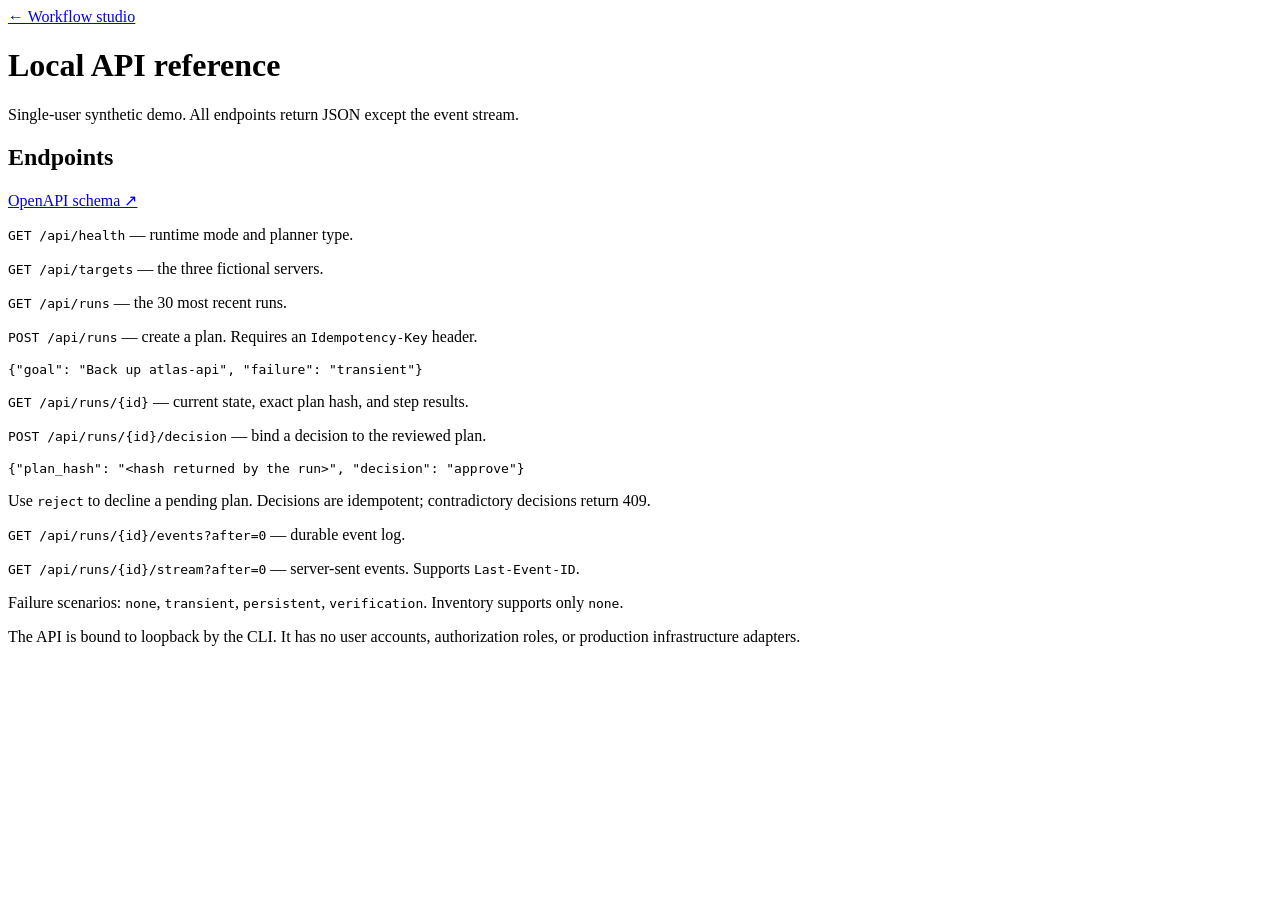
==== ops_workflow_lab/static/api.html @ fe7bb001 "Build independent operations workflow portfolio demo" ====
<!doctype html>
<html lang="en">
  <head>
    <meta charset="utf-8" />
    <meta name="viewport" content="width=device-width,initial-scale=1" />
    <title>API · Ops Workflow Lab</title>
    <link rel="icon" href="data:," />
    <link rel="stylesheet" href="/static/style.css" />
  </head>
  <body>
    <div class="content">
      <a href="/">← Workflow studio</a>
      <h1>Local API reference</h1>
      <p>
        Single-user synthetic demo. All endpoints return JSON except the event
        stream.
      </p>
      <section class="panel">
        <div class="panel-heading">
          <h2>Endpoints</h2>
          <a href="/openapi.json">OpenAPI schema ↗</a>
        </div>
        <div class="content">
          <p><code>GET /api/health</code> — runtime mode and planner type.</p>
          <p><code>GET /api/targets</code> — the three fictional servers.</p>
          <p><code>GET /api/runs</code> — the 30 most recent runs.</p>
          <p>
            <code>POST /api/runs</code> — create a plan. Requires an
            <code>Idempotency-Key</code> header.
          </p>
          <pre>{"goal": "Back up atlas-api", "failure": "transient"}</pre>
          <p>
            <code>GET /api/runs/{id}</code> — current state, exact plan hash,
            and step results.
          </p>
          <p>
            <code>POST /api/runs/{id}/decision</code> — bind a decision to the
            reviewed plan.
          </p>
          <pre>
{"plan_hash": "&lt;hash returned by the run&gt;", "decision": "approve"}</pre
          >
          <p>
            Use <code>reject</code> to decline a pending plan. Decisions are
            idempotent; contradictory decisions return 409.
          </p>
          <p>
            <code>GET /api/runs/{id}/events?after=0</code> — durable event log.
          </p>
          <p>
            <code>GET /api/runs/{id}/stream?after=0</code> — server-sent events.
            Supports <code>Last-Event-ID</code>.
          </p>
          <p>
            Failure scenarios: <code>none</code>, <code>transient</code>,
            <code>persistent</code>, <code>verification</code>. Inventory
            supports only <code>none</code>.
          </p>
          <p>
            The API is bound to loopback by the CLI. It has no user accounts,
            authorization roles, or production infrastructure adapters.
          </p>
        </div>
      </section>
    </div>
  </body>
</html>
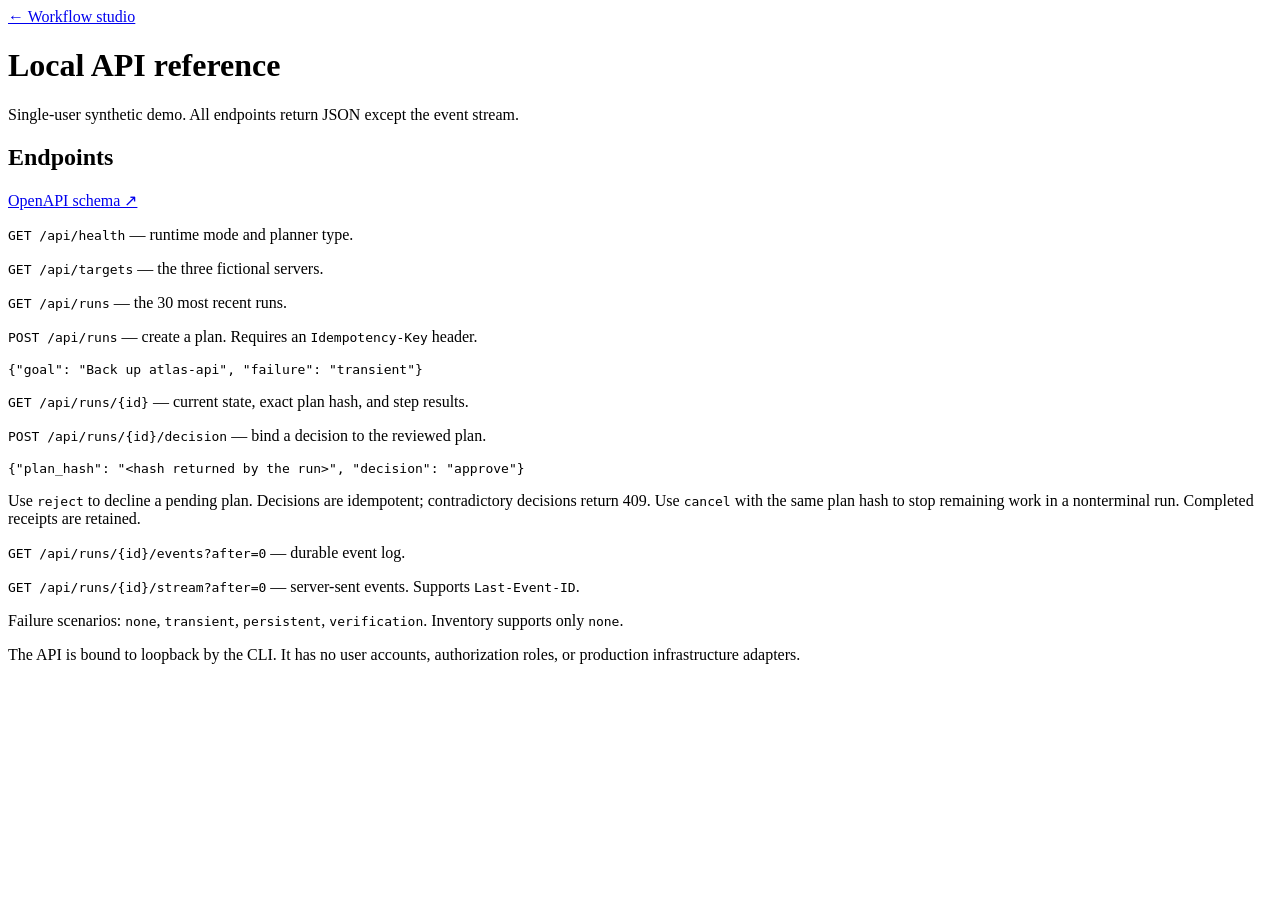
==== commit 09603782: "Add grounded multi-target workflows and observability dashboard" ====
--- a/ops_workflow_lab/static/api.html
+++ b/ops_workflow_lab/static/api.html
@@ -42,7 +42,9 @@
           >
           <p>
             Use <code>reject</code> to decline a pending plan. Decisions are
-            idempotent; contradictory decisions return 409.
+            idempotent; contradictory decisions return 409. Use
+            <code>cancel</code> with the same plan hash to stop remaining work
+            in a nonterminal run. Completed receipts are retained.
           </p>
           <p>
             <code>GET /api/runs/{id}/events?after=0</code> — durable event log.
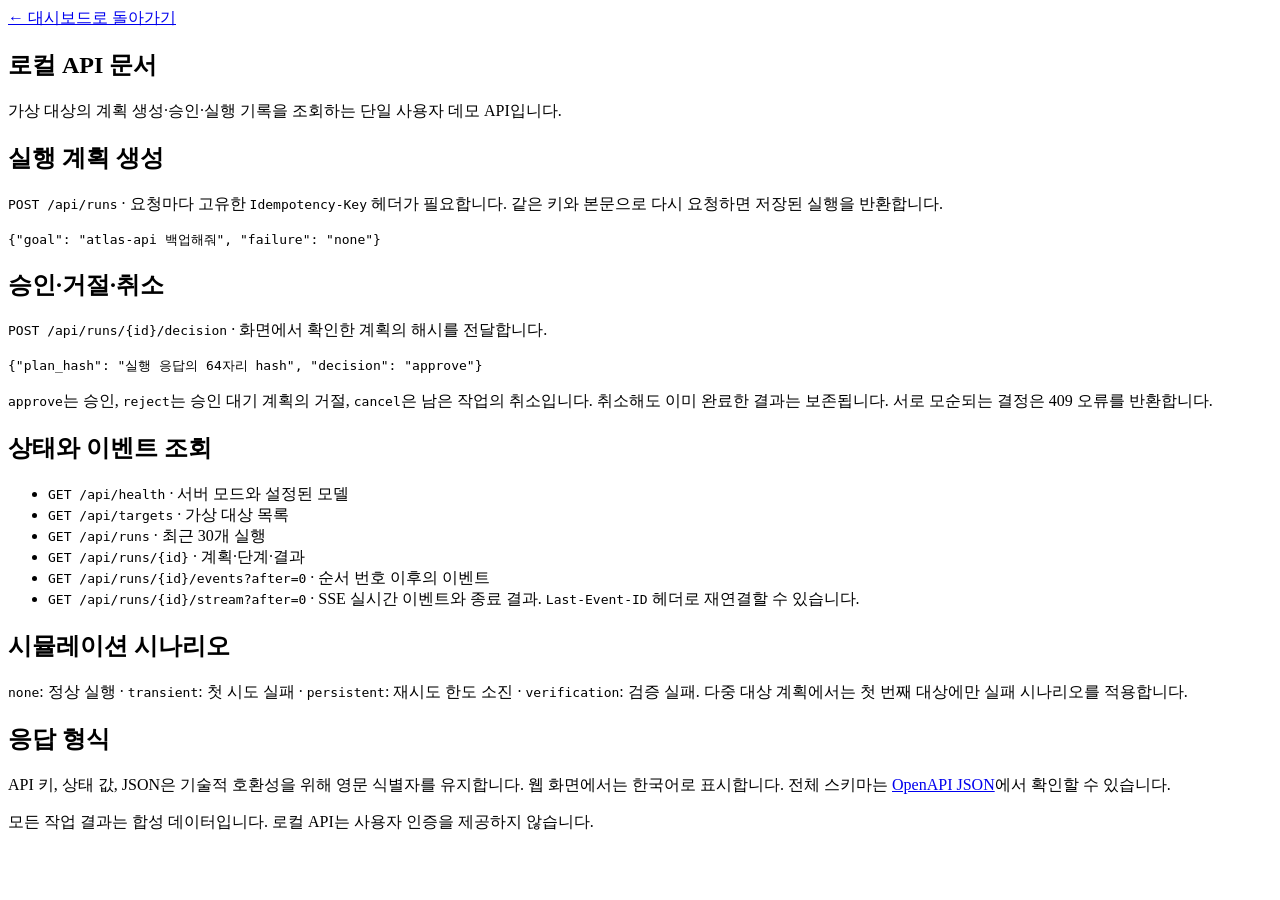
==== commit 23ef0b91: "Rebuild Korean dashboard with observatory layout and detail sheets" ====
--- a/ops_workflow_lab/static/api.html
+++ b/ops_workflow_lab/static/api.html
@@ -1,69 +1,70 @@
 <!doctype html>
-<html lang="en">
+<html lang="ko">
   <head>
     <meta charset="utf-8" />
     <meta name="viewport" content="width=device-width,initial-scale=1" />
-    <title>API · Ops Workflow Lab</title>
-    <link rel="icon" href="data:," />
+    <title>Ops Lab · API 문서</title>
     <link rel="stylesheet" href="/static/style.css" />
+    <link rel="stylesheet" href="/static/api.css" />
   </head>
   <body>
-    <div class="content">
-      <a href="/">← Workflow studio</a>
-      <h1>Local API reference</h1>
+    <article class="api-document">
+      <a href="/">← 대시보드로 돌아가기</a>
+      <h1>로컬 API 문서</h1>
       <p>
-        Single-user synthetic demo. All endpoints return JSON except the event
-        stream.
+        가상 대상의 계획 생성·승인·실행 기록을 조회하는 단일 사용자 데모
+        API입니다.
       </p>
-      <section class="panel">
-        <div class="panel-heading">
-          <h2>Endpoints</h2>
-          <a href="/openapi.json">OpenAPI schema ↗</a>
-        </div>
-        <div class="content">
-          <p><code>GET /api/health</code> — runtime mode and planner type.</p>
-          <p><code>GET /api/targets</code> — the three fictional servers.</p>
-          <p><code>GET /api/runs</code> — the 30 most recent runs.</p>
-          <p>
-            <code>POST /api/runs</code> — create a plan. Requires an
-            <code>Idempotency-Key</code> header.
-          </p>
-          <pre>{"goal": "Back up atlas-api", "failure": "transient"}</pre>
-          <p>
-            <code>GET /api/runs/{id}</code> — current state, exact plan hash,
-            and step results.
-          </p>
-          <p>
-            <code>POST /api/runs/{id}/decision</code> — bind a decision to the
-            reviewed plan.
-          </p>
-          <pre>
-{"plan_hash": "&lt;hash returned by the run&gt;", "decision": "approve"}</pre
-          >
-          <p>
-            Use <code>reject</code> to decline a pending plan. Decisions are
-            idempotent; contradictory decisions return 409. Use
-            <code>cancel</code> with the same plan hash to stop remaining work
-            in a nonterminal run. Completed receipts are retained.
-          </p>
-          <p>
-            <code>GET /api/runs/{id}/events?after=0</code> — durable event log.
-          </p>
-          <p>
-            <code>GET /api/runs/{id}/stream?after=0</code> — server-sent events.
-            Supports <code>Last-Event-ID</code>.
-          </p>
-          <p>
-            Failure scenarios: <code>none</code>, <code>transient</code>,
-            <code>persistent</code>, <code>verification</code>. Inventory
-            supports only <code>none</code>.
-          </p>
-          <p>
-            The API is bound to loopback by the CLI. It has no user accounts,
-            authorization roles, or production infrastructure adapters.
-          </p>
-        </div>
-      </section>
-    </div>
+      <h2>실행 계획 생성</h2>
+      <p>
+        <code>POST /api/runs</code> · 요청마다 고유한
+        <code>Idempotency-Key</code> 헤더가 필요합니다. 같은 키와 본문으로 다시
+        요청하면 저장된 실행을 반환합니다.
+      </p>
+      <pre>{"goal": "atlas-api 백업해줘", "failure": "none"}</pre>
+      <h2>승인·거절·취소</h2>
+      <p>
+        <code>POST /api/runs/{id}/decision</code> · 화면에서 확인한 계획의
+        해시를 전달합니다.
+      </p>
+      <pre>{"plan_hash": "실행 응답의 64자리 hash", "decision": "approve"}</pre>
+      <p>
+        <code>approve</code>는 승인, <code>reject</code>는 승인 대기 계획의
+        거절, <code>cancel</code>은 남은 작업의 취소입니다. 취소해도 이미 완료한
+        결과는 보존됩니다. 서로 모순되는 결정은 409 오류를 반환합니다.
+      </p>
+      <h2>상태와 이벤트 조회</h2>
+      <ul>
+        <li><code>GET /api/health</code> · 서버 모드와 설정된 모델</li>
+        <li><code>GET /api/targets</code> · 가상 대상 목록</li>
+        <li><code>GET /api/runs</code> · 최근 30개 실행</li>
+        <li><code>GET /api/runs/{id}</code> · 계획·단계·결과</li>
+        <li>
+          <code>GET /api/runs/{id}/events?after=0</code> · 순서 번호 이후의
+          이벤트
+        </li>
+        <li>
+          <code>GET /api/runs/{id}/stream?after=0</code> · SSE 실시간 이벤트와
+          종료 결과. <code>Last-Event-ID</code> 헤더로 재연결할 수 있습니다.
+        </li>
+      </ul>
+      <h2>시뮬레이션 시나리오</h2>
+      <p>
+        <code>none</code>: 정상 실행 · <code>transient</code>: 첫 시도 실패 ·
+        <code>persistent</code>: 재시도 한도 소진 · <code>verification</code>:
+        검증 실패. 다중 대상 계획에서는 첫 번째 대상에만 실패 시나리오를
+        적용합니다.
+      </p>
+      <h2>응답 형식</h2>
+      <p>
+        API 키, 상태 값, JSON은 기술적 호환성을 위해 영문 식별자를 유지합니다.
+        웹 화면에서는 한국어로 표시합니다. 전체 스키마는
+        <a href="/openapi.json">OpenAPI JSON</a>에서 확인할 수 있습니다.
+      </p>
+      <p>
+        모든 작업 결과는 합성 데이터입니다. 로컬 API는 사용자 인증을 제공하지
+        않습니다.
+      </p>
+    </article>
   </body>
 </html>
